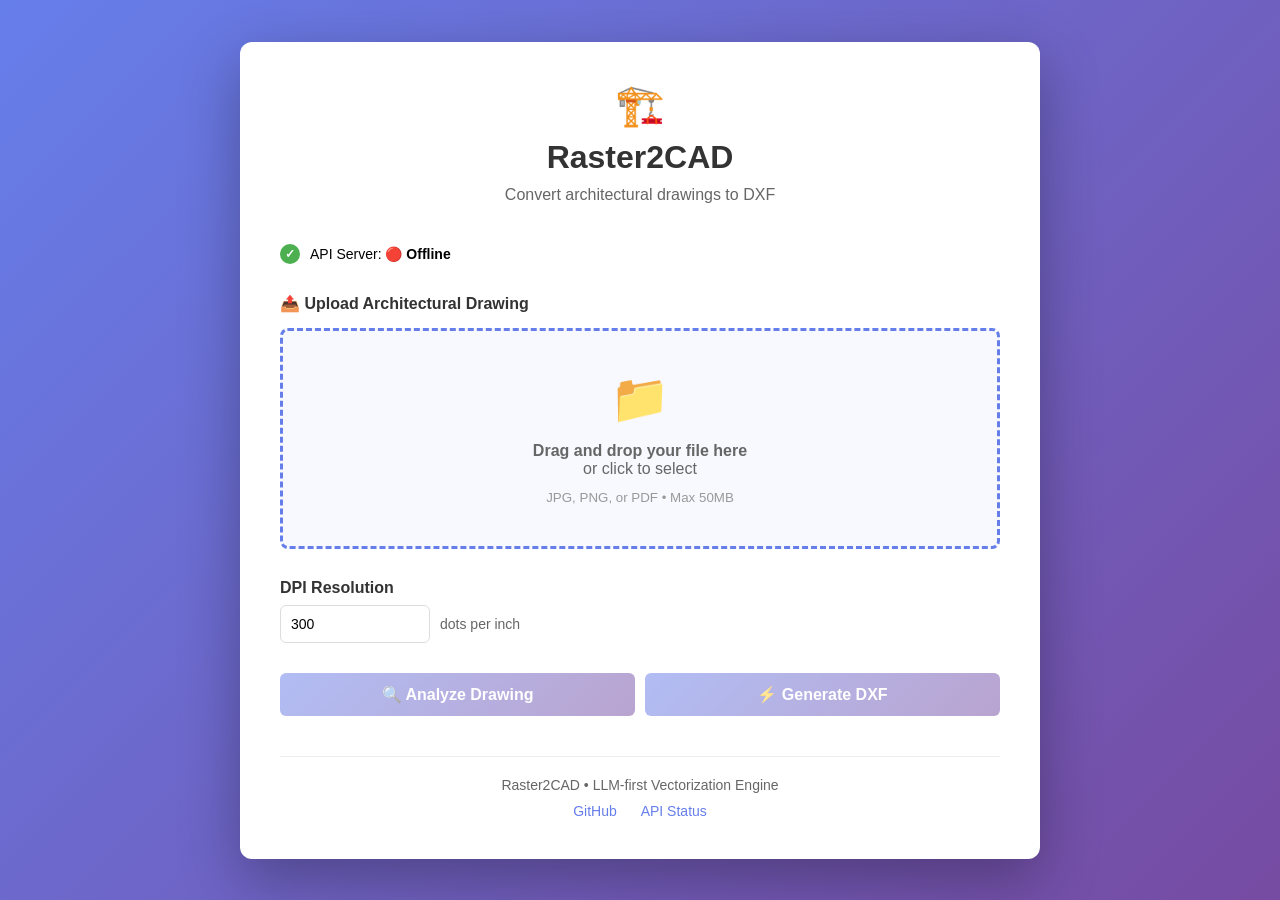
==== raster2cad/web/index.html @ 5491f651 "feat: Add beautiful web UI for testing vectorization engine" ====
<!DOCTYPE html>
<html lang="en">
<head>
    <meta charset="UTF-8">
    <meta name="viewport" content="width=device-width, initial-scale=1.0">
    <title>Raster2CAD - Architectural Drawing Vectorizer</title>
    <style>
        * {
            margin: 0;
            padding: 0;
            box-sizing: border-box;
        }

        body {
            font-family: -apple-system, BlinkMacSystemFont, 'Segoe UI', Roboto, 'Helvetica Neue', Arial, sans-serif;
            background: linear-gradient(135deg, #667eea 0%, #764ba2 100%);
            min-height: 100vh;
            display: flex;
            justify-content: center;
            align-items: center;
            padding: 20px;
        }

        .container {
            background: white;
            border-radius: 12px;
            box-shadow: 0 20px 60px rgba(0, 0, 0, 0.3);
            max-width: 800px;
            width: 100%;
            padding: 40px;
        }

        header {
            text-align: center;
            margin-bottom: 40px;
        }

        h1 {
            color: #333;
            font-size: 32px;
            margin-bottom: 10px;
        }

        .subtitle {
            color: #666;
            font-size: 16px;
        }

        .logo {
            font-size: 40px;
            margin-bottom: 10px;
        }

        .status-bar {
            margin-bottom: 30px;
        }

        .status-item {
            display: flex;
            align-items: center;
            margin-bottom: 10px;
            font-size: 14px;
        }

        .status-icon {
            width: 20px;
            height: 20px;
            border-radius: 50%;
            margin-right: 10px;
            display: flex;
            align-items: center;
            justify-content: center;
            font-size: 12px;
            color: white;
            font-weight: bold;
        }

        .status-icon.ok {
            background-color: #4caf50;
        }

        .status-icon.pending {
            background-color: #ff9800;
        }

        .status-icon.error {
            background-color: #f44336;
        }

        .upload-section {
            margin-bottom: 30px;
        }

        .upload-label {
            display: block;
            font-weight: 600;
            margin-bottom: 15px;
            color: #333;
        }

        .drop-zone {
            border: 3px dashed #667eea;
            border-radius: 8px;
            padding: 40px;
            text-align: center;
            cursor: pointer;
            transition: all 0.3s ease;
            background-color: #f8f9ff;
        }

        .drop-zone:hover {
            border-color: #764ba2;
            background-color: #f0f1ff;
            transform: translateY(-2px);
        }

        .drop-zone.drag-over {
            border-color: #764ba2;
            background-color: #e8e9ff;
            transform: scale(1.02);
        }

        .drop-zone-text {
            font-size: 16px;
            color: #666;
            margin-bottom: 10px;
        }

        .drop-zone-icon {
            font-size: 48px;
            margin-bottom: 15px;
        }

        .file-input {
            display: none;
        }

        .preview-section {
            margin-bottom: 30px;
        }

        .preview-image {
            max-width: 100%;
            max-height: 300px;
            border-radius: 8px;
            margin-bottom: 15px;
            display: none;
            box-shadow: 0 4px 12px rgba(0, 0, 0, 0.1);
        }

        .preview-image.active {
            display: block;
        }

        .file-info {
            background-color: #f5f5f5;
            padding: 15px;
            border-radius: 8px;
            margin-bottom: 15px;
            display: none;
        }

        .file-info.active {
            display: block;
        }

        .file-info-item {
            display: flex;
            justify-content: space-between;
            margin-bottom: 8px;
            font-size: 14px;
        }

        .file-info-item:last-child {
            margin-bottom: 0;
        }

        .label {
            color: #666;
            font-weight: 500;
        }

        .value {
            color: #333;
            font-weight: 600;
        }

        .options-section {
            margin-bottom: 30px;
        }

        .option-group {
            margin-bottom: 20px;
        }

        .option-label {
            display: block;
            font-weight: 600;
            margin-bottom: 8px;
            color: #333;
        }

        .input-group {
            display: flex;
            gap: 10px;
            align-items: center;
        }

        .input-group input {
            padding: 10px;
            border: 1px solid #ddd;
            border-radius: 6px;
            font-size: 14px;
            flex: 1;
            max-width: 150px;
        }

        .input-group input:focus {
            outline: none;
            border-color: #667eea;
            box-shadow: 0 0 0 3px rgba(102, 126, 234, 0.1);
        }

        .button-group {
            display: flex;
            gap: 10px;
            margin-bottom: 20px;
        }

        button {
            flex: 1;
            padding: 12px 24px;
            border: none;
            border-radius: 6px;
            font-size: 16px;
            font-weight: 600;
            cursor: pointer;
            transition: all 0.3s ease;
        }

        .btn-primary {
            background: linear-gradient(135deg, #667eea 0%, #764ba2 100%);
            color: white;
        }

        .btn-primary:hover:not(:disabled) {
            transform: translateY(-2px);
            box-shadow: 0 8px 20px rgba(102, 126, 234, 0.4);
        }

        .btn-primary:active:not(:disabled) {
            transform: translateY(0);
        }

        .btn-secondary {
            background: #f0f0f0;
            color: #333;
        }

        .btn-secondary:hover:not(:disabled) {
            background: #e0e0e0;
        }

        button:disabled {
            opacity: 0.5;
            cursor: not-allowed;
        }

        .progress-section {
            display: none;
            margin-bottom: 20px;
        }

        .progress-section.active {
            display: block;
        }

        .progress-label {
            font-size: 14px;
            margin-bottom: 8px;
            color: #333;
        }

        .progress-bar {
            width: 100%;
            height: 6px;
            background-color: #f0f0f0;
            border-radius: 3px;
            overflow: hidden;
        }

        .progress-fill {
            height: 100%;
            background: linear-gradient(90deg, #667eea 0%, #764ba2 100%);
            width: 0%;
            animation: loading 1.5s infinite;
        }

        @keyframes loading {
            0% { opacity: 0.8; }
            50% { opacity: 1; }
            100% { opacity: 0.8; }
        }

        .message {
            padding: 15px;
            border-radius: 6px;
            margin-bottom: 20px;
            display: none;
            font-size: 14px;
        }

        .message.active {
            display: block;
        }

        .message.success {
            background-color: #c8e6c9;
            color: #2e7d32;
            border-left: 4px solid #4caf50;
        }

        .message.error {
            background-color: #ffcdd2;
            color: #c62828;
            border-left: 4px solid #f44336;
        }

        .message.info {
            background-color: #bbdefb;
            color: #1565c0;
            border-left: 4px solid #2196f3;
        }

        .plan-section {
            margin-bottom: 20px;
            padding: 15px;
            background-color: #f9f9f9;
            border-radius: 6px;
            border: 1px solid #eee;
            display: none;
        }

        .plan-section.active {
            display: block;
        }

        .plan-title {
            font-weight: 600;
            margin-bottom: 10px;
            color: #333;
        }

        .plan-stats {
            display: grid;
            grid-template-columns: repeat(auto-fit, minmax(150px, 1fr));
            gap: 10px;
            font-size: 13px;
        }

        .plan-stat {
            background: white;
            padding: 10px;
            border-radius: 4px;
            border: 1px solid #eee;
        }

        .plan-stat-label {
            color: #666;
            font-weight: 500;
        }

        .plan-stat-value {
            color: #667eea;
            font-weight: 700;
            font-size: 18px;
        }

        .download-button-group {
            display: flex;
            gap: 10px;
        }

        .download-button-group button {
            flex: 1;
        }

        footer {
            text-align: center;
            margin-top: 40px;
            padding-top: 20px;
            border-top: 1px solid #eee;
            color: #666;
            font-size: 14px;
        }

        .footer-links {
            margin-top: 10px;
        }

        .footer-links a {
            color: #667eea;
            text-decoration: none;
            margin: 0 10px;
        }

        .footer-links a:hover {
            text-decoration: underline;
        }

        @media (max-width: 600px) {
            .container {
                padding: 20px;
            }

            h1 {
                font-size: 24px;
            }

            .button-group {
                flex-direction: column;
            }

            .input-group {
                flex-direction: column;
            }

            .input-group input {
                max-width: 100%;
            }
        }
    </style>
</head>
<body>
    <div class="container">
        <header>
            <div class="logo">🏗️</div>
            <h1>Raster2CAD</h1>
            <p class="subtitle">Convert architectural drawings to DXF</p>
        </header>

        <div class="status-bar">
            <div class="status-item">
                <div class="status-icon ok">✓</div>
                <span>API Server: <strong id="api-status">Connecting...</strong></span>
            </div>
        </div>

        <div id="error-message" class="message error"></div>
        <div id="success-message" class="message success"></div>
        <div id="info-message" class="message info"></div>

        <div class="upload-section">
            <label class="upload-label">📤 Upload Architectural Drawing</label>
            <div class="drop-zone" id="dropZone">
                <div class="drop-zone-icon">📁</div>
                <div class="drop-zone-text">
                    <strong>Drag and drop your file here</strong><br>
                    or click to select
                </div>
                <small style="color: #999;">JPG, PNG, or PDF • Max 50MB</small>
            </div>
            <input type="file" id="fileInput" class="file-input" accept=".jpg,.jpeg,.png,.pdf">
        </div>

        <div class="preview-section">
            <img id="preview" class="preview-image" alt="Preview">
            <div id="fileInfo" class="file-info">
                <div class="file-info-item">
                    <span class="label">Filename:</span>
                    <span class="value" id="fileName">-</span>
                </div>
                <div class="file-info-item">
                    <span class="label">File Size:</span>
                    <span class="value" id="fileSize">-</span>
                </div>
                <div class="file-info-item">
                    <span class="label">Dimensions:</span>
                    <span class="value" id="fileDimensions">-</span>
                </div>
            </div>
        </div>

        <div class="options-section">
            <div class="option-group">
                <label class="option-label">DPI Resolution</label>
                <div class="input-group">
                    <input type="number" id="dpi" value="300" min="72" max="600" step="10">
                    <span style="color: #666; font-size: 14px;">dots per inch</span>
                </div>
            </div>
        </div>

        <div id="planSection" class="plan-section">
            <div class="plan-title">📊 Analysis Results</div>
            <div class="plan-stats">
                <div class="plan-stat">
                    <div class="plan-stat-label">Total Features</div>
                    <div class="plan-stat-value" id="featureCount">0</div>
                </div>
                <div class="plan-stat">
                    <div class="plan-stat-label">Walls</div>
                    <div class="plan-stat-value" id="wallCount">0</div>
                </div>
                <div class="plan-stat">
                    <div class="plan-stat-label">Texts</div>
                    <div class="plan-stat-value" id="textCount">0</div>
                </div>
                <div class="plan-stat">
                    <div class="plan-stat-label">Symbols</div>
                    <div class="plan-stat-value" id="symbolCount">0</div>
                </div>
            </div>
        </div>

        <div class="progress-section" id="progressSection">
            <div class="progress-label" id="progressLabel">Processing...</div>
            <div class="progress-bar">
                <div class="progress-fill"></div>
            </div>
        </div>

        <div class="button-group">
            <button class="btn-primary" id="analyzeBtn" disabled>
                🔍 Analyze Drawing
            </button>
            <button class="btn-primary" id="vectorizeBtn" disabled>
                ⚡ Generate DXF
            </button>
        </div>

        <div class="download-button-group" id="downloadGroup" style="display: none;">
            <button class="btn-secondary" id="downloadPlanBtn">
                💾 Download Plan (JSON)
            </button>
            <button class="btn-secondary" id="downloadDxfBtn">
                📥 Download DXF
            </button>
            <button class="btn-secondary" id="resetBtn">
                🔄 Start Over
            </button>
        </div>

        <footer>
            <p>Raster2CAD • LLM-first Vectorization Engine</p>
            <div class="footer-links">
                <a href="https://github.com" target="_blank">GitHub</a>
                <a href="#" onclick="showApiStatus()">API Status</a>
            </div>
        </footer>
    </div>

    <script>
        const API_URL = 'http://localhost:8000';
        let currentFile = null;
        let currentPlan = null;
        let currentDxfBlob = null;

        // DOM Elements
        const dropZone = document.getElementById('dropZone');
        const fileInput = document.getElementById('fileInput');
        const preview = document.getElementById('preview');
        const fileInfo = document.getElementById('fileInfo');
        const analyzeBtn = document.getElementById('analyzeBtn');
        const vectorizeBtn = document.getElementById('vectorizeBtn');
        const progressSection = document.getElementById('progressSection');
        const progressLabel = document.getElementById('progressLabel');
        const planSection = document.getElementById('planSection');
        const downloadGroup = document.getElementById('downloadGroup');
        const dpiInput = document.getElementById('dpi');
        const apiStatusEl = document.getElementById('api-status');

        // Initialize
        document.addEventListener('DOMContentLoaded', () => {
            setupEventListeners();
            checkApiStatus();
            setInterval(checkApiStatus, 30000); // Check every 30 seconds
        });

        function setupEventListeners() {
            // Drop zone
            dropZone.addEventListener('click', () => fileInput.click());
            dropZone.addEventListener('dragover', (e) => {
                e.preventDefault();
                dropZone.classList.add('drag-over');
            });
            dropZone.addEventListener('dragleave', () => {
                dropZone.classList.remove('drag-over');
            });
            dropZone.addEventListener('drop', (e) => {
                e.preventDefault();
                dropZone.classList.remove('drag-over');
                handleFiles(e.dataTransfer.files);
            });

            // File input
            fileInput.addEventListener('change', (e) => {
                handleFiles(e.target.files);
            });

            // Buttons
            analyzeBtn.addEventListener('click', analyzeImage);
            vectorizeBtn.addEventListener('click', vectorizeImage);
            document.getElementById('downloadPlanBtn').addEventListener('click', downloadPlan);
            document.getElementById('downloadDxfBtn').addEventListener('click', downloadDxf);
            document.getElementById('resetBtn').addEventListener('click', resetForm);
        }

        function handleFiles(files) {
            if (files.length === 0) return;

            currentFile = files[0];
            const validTypes = ['image/jpeg', 'image/png', 'application/pdf'];

            if (!validTypes.includes(currentFile.type)) {
                showError('Invalid file type. Please upload JPG, PNG, or PDF.');
                return;
            }

            if (currentFile.size > 50 * 1024 * 1024) {
                showError('File is too large. Maximum size is 50MB.');
                return;
            }

            displayFileInfo();
            analyzeBtn.disabled = false;
            clearMessages();
        }

        function displayFileInfo() {
            document.getElementById('fileName').textContent = currentFile.name;
            document.getElementById('fileSize').textContent = formatFileSize(currentFile.size);
            fileInfo.classList.add('active');

            // Show preview for images
            if (currentFile.type.startsWith('image/')) {
                const reader = new FileReader();
                reader.onload = (e) => {
                    preview.src = e.target.result;
                    preview.classList.add('active');

                    // Get dimensions
                    const img = new Image();
                    img.onload = () => {
                        document.getElementById('fileDimensions').textContent =
                            `${img.width} × ${img.height} px`;
                    };
                    img.src = e.target.result;
                };
                reader.readAsDataURL(currentFile);
            } else {
                preview.classList.remove('active');
                document.getElementById('fileDimensions').textContent = 'N/A (PDF)';
            }
        }

        async function analyzeImage() {
            if (!currentFile) {
                showError('Please select a file first.');
                return;
            }

            analyzeBtn.disabled = true;
            vectorizeBtn.disabled = true;
            showProgress('Analyzing drawing...');
            clearMessages();

            try {
                const formData = new FormData();
                formData.append('file', currentFile);
                formData.append('dpi', dpiInput.value);

                const response = await fetch(`${API_URL}/analyze`, {
                    method: 'POST',
                    body: formData,
                });

                if (!response.ok) {
                    throw new Error(`API error: ${response.statusText}`);
                }

                currentPlan = await response.json();
                displayPlanStats();
                vectorizeBtn.disabled = false;
                hideProgress();
                showSuccess('Drawing analyzed successfully!');
            } catch (error) {
                showError(`Analysis failed: ${error.message}`);
                analyzeBtn.disabled = false;
            }
        }

        async function vectorizeImage() {
            if (!currentFile) {
                showError('Please select a file first.');
                return;
            }

            analyzeBtn.disabled = true;
            vectorizeBtn.disabled = true;
            showProgress('Generating DXF...');
            clearMessages();

            try {
                const formData = new FormData();
                formData.append('file', currentFile);
                formData.append('dpi', dpiInput.value);
                if (currentPlan) {
                    formData.append('plan', new Blob([JSON.stringify(currentPlan)],
                        { type: 'application/json' }), 'plan.json');
                }

                const response = await fetch(`${API_URL}/vectorize`, {
                    method: 'POST',
                    body: formData,
                });

                if (!response.ok) {
                    throw new Error(`API error: ${response.statusText}`);
                }

                currentDxfBlob = await response.blob();
                hideProgress();
                showSuccess('DXF generated successfully!');
                downloadGroup.style.display = 'flex';
            } catch (error) {
                showError(`Vectorization failed: ${error.message}`);
                analyzeBtn.disabled = false;
                vectorizeBtn.disabled = false;
            }
        }

        function displayPlanStats() {
            if (!currentPlan) return;

            planSection.classList.add('active');
            const features = currentPlan.features || [];

            document.getElementById('featureCount').textContent = features.length;
            document.getElementById('wallCount').textContent =
                features.filter(f => f.label === 'wall_structure').length;
            document.getElementById('textCount').textContent =
                features.filter(f => f.label === 'text').length;
            document.getElementById('symbolCount').textContent =
                features.filter(f => f.label === 'symbol').length;
        }

        function downloadPlan() {
            if (!currentPlan) return;

            const dataStr = JSON.stringify(currentPlan, null, 2);
            const dataBlob = new Blob([dataStr], { type: 'application/json' });
            const url = URL.createObjectURL(dataBlob);
            const link = document.createElement('a');
            link.href = url;
            link.download = `plan-${Date.now()}.json`;
            link.click();
            URL.revokeObjectURL(url);
        }

        function downloadDxf() {
            if (!currentDxfBlob) return;

            const url = URL.createObjectURL(currentDxfBlob);
            const link = document.createElement('a');
            link.href = url;
            link.download = `drawing-${Date.now()}.dxf`;
            link.click();
            URL.revokeObjectURL(url);
        }

        function resetForm() {
            currentFile = null;
            currentPlan = null;
            currentDxfBlob = null;

            fileInput.value = '';
            preview.classList.remove('active');
            fileInfo.classList.remove('active');
            planSection.classList.remove('active');
            downloadGroup.style.display = 'none';

            analyzeBtn.disabled = true;
            vectorizeBtn.disabled = true;

            clearMessages();
        }

        function showProgress(text) {
            progressLabel.textContent = text;
            progressSection.classList.add('active');
        }

        function hideProgress() {
            progressSection.classList.remove('active');
        }

        function showError(message) {
            const el = document.getElementById('error-message');
            el.textContent = '❌ ' + message;
            el.classList.add('active');
        }

        function showSuccess(message) {
            const el = document.getElementById('success-message');
            el.textContent = '✓ ' + message;
            el.classList.add('active');
        }

        function showInfo(message) {
            const el = document.getElementById('info-message');
            el.textContent = 'ℹ ' + message;
            el.classList.add('active');
        }

        function clearMessages() {
            document.getElementById('error-message').classList.remove('active');
            document.getElementById('success-message').classList.remove('active');
            document.getElementById('info-message').classList.remove('active');
        }

        async function checkApiStatus() {
            try {
                const response = await fetch(`${API_URL}/healthz`, {
                    method: 'GET',
                });
                if (response.ok) {
                    apiStatusEl.textContent = '🟢 Online';
                    apiStatusEl.parentElement.querySelector('.status-icon').className = 'status-icon ok';
                } else {
                    apiStatusEl.textContent = '🔴 Error';
                    apiStatusEl.parentElement.querySelector('.status-icon').className = 'status-icon error';
                }
            } catch (error) {
                apiStatusEl.textContent = '🔴 Offline';
                apiStatusEl.parentElement.querySelector('.status-icon').className = 'status-icon error';
            }
        }

        function formatFileSize(bytes) {
            if (bytes === 0) return '0 B';
            const k = 1024;
            const sizes = ['B', 'KB', 'MB'];
            const i = Math.floor(Math.log(bytes) / Math.log(k));
            return Math.round(bytes / Math.pow(k, i) * 100) / 100 + ' ' + sizes[i];
        }

        function showApiStatus() {
            checkApiStatus();
            showInfo('API status checked. See status indicator at top.');
        }
    </script>
</body>
</html>
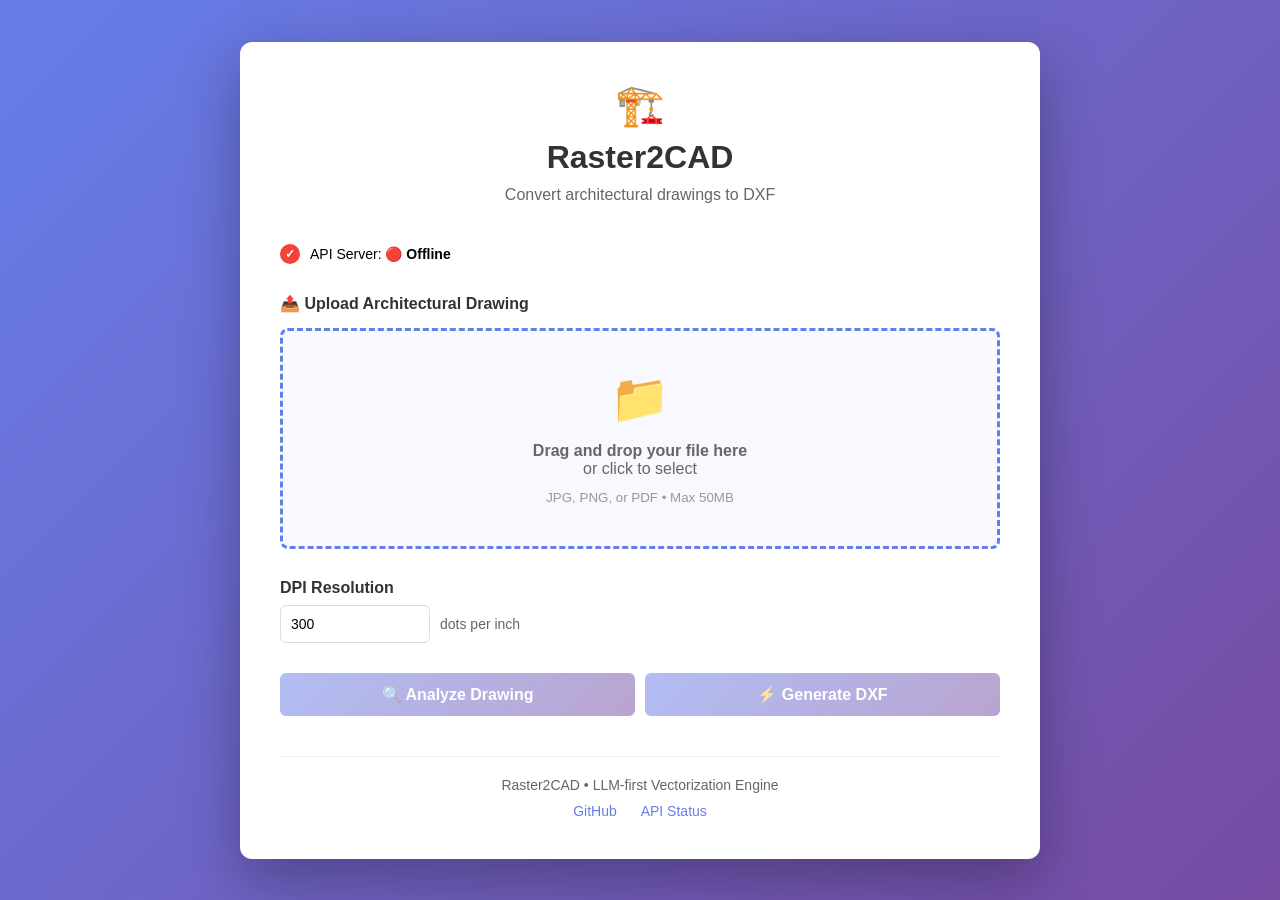
==== commit 42f044cf: "fix: Correct DOM traversal in API status check function" ====
--- a/raster2cad/web/index.html
+++ b/raster2cad/web/index.html
@@ -824,16 +824,21 @@
                 const response = await fetch(`${API_URL}/healthz`, {
                     method: 'GET',
                 });
+                const statusItem = apiStatusEl.closest('.status-item');
+                const statusIcon = statusItem.querySelector('.status-icon');
+
                 if (response.ok) {
                     apiStatusEl.textContent = '🟢 Online';
-                    apiStatusEl.parentElement.querySelector('.status-icon').className = 'status-icon ok';
+                    statusIcon.className = 'status-icon ok';
                 } else {
                     apiStatusEl.textContent = '🔴 Error';
-                    apiStatusEl.parentElement.querySelector('.status-icon').className = 'status-icon error';
+                    statusIcon.className = 'status-icon error';
                 }
             } catch (error) {
                 apiStatusEl.textContent = '🔴 Offline';
-                apiStatusEl.parentElement.querySelector('.status-icon').className = 'status-icon error';
+                const statusItem = apiStatusEl.closest('.status-item');
+                const statusIcon = statusItem.querySelector('.status-icon');
+                statusIcon.className = 'status-icon error';
             }
         }
 
